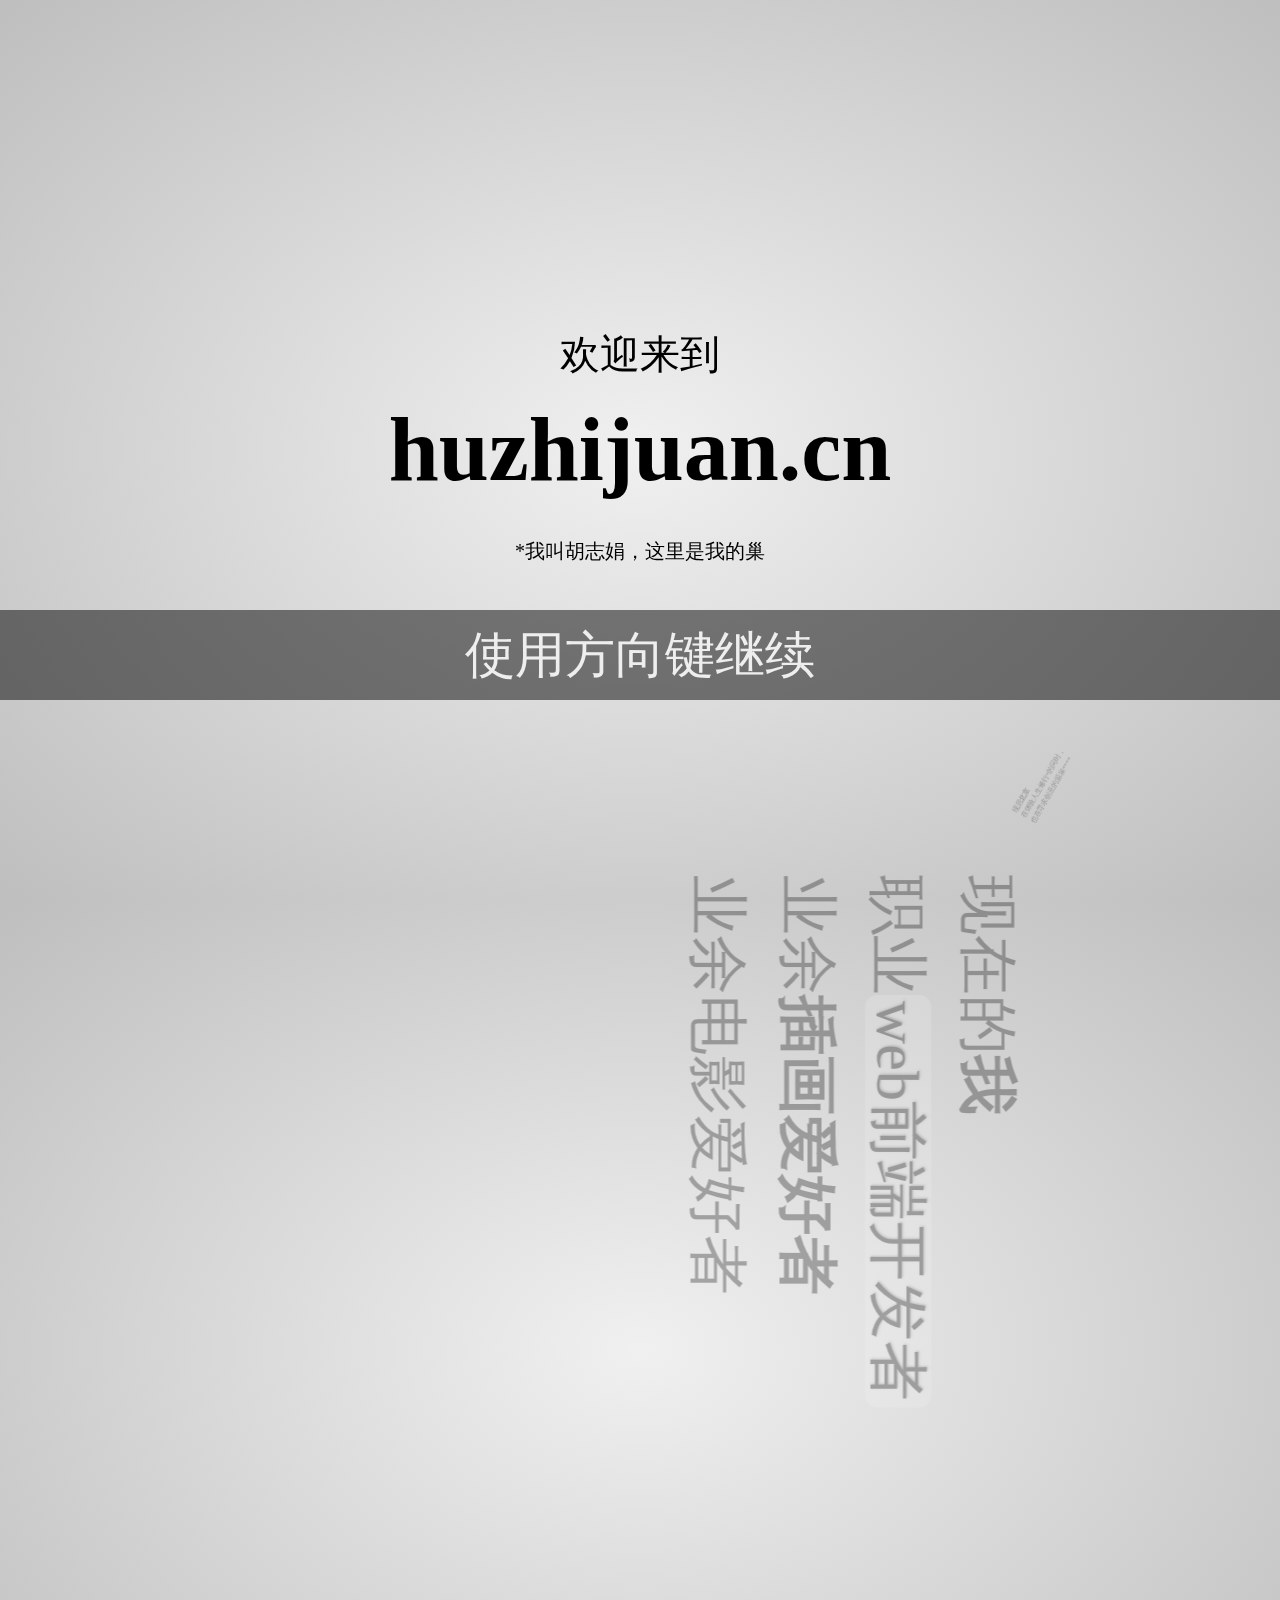
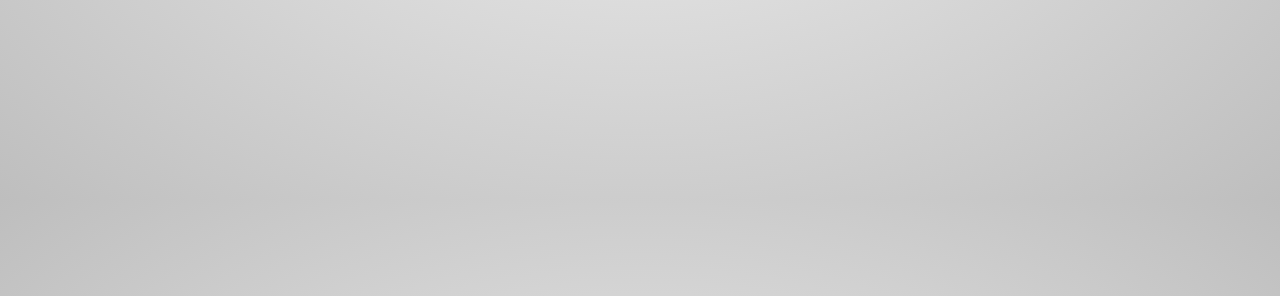
==== about.html @ 29d3524d "更新博客" ====
<!doctype html>
<html lang="en">
<head>
    <meta charset="utf-8" />
    <meta name="viewport" content="width=1024" />
    <title>关于我</title>   
    <link href="css/aboutme.css" rel="stylesheet">
</head>
<body class="impress-not-supported">
<div class="fallback-message">
	<p>您的浏览器 <b>不支持</b> impress.js的展示要求, 将为您呈现简化版的展示</p>
	<p>为了获取最佳效果，请使用最新版的<b>Chrome</b>, <b>Safari</b> 或 <b>Firefox</b> 浏览器</p>
	<p>珍爱生命，保护地球，远离IE。</p>
</div>
<div id="impress">
    <div id="welcome" class="step" data-x="0" data-y="0" data-scale="4">
        <p>欢迎来到</p>
		<p><span class="title"><b>huzhijuan.cn</b></span></p>
		<p><span class="footnote"><sup>*</sup>我叫<span class="name">胡志娟</span>，这里是我的巢</span>
    </div>
    <div id="me" class="step" data-x="850" data-y="3000" data-rotate="90" data-scale="5">
        <p>现在的<strong>我</strong> <br/>
              职业<a href="javascript:;">web前端开发者</a> <br/>
             业余<strong>插画爱好者</strong><br>
             业余电影爱好者</p>
    </div>

    <div id="whereiam" class="step future" data-x="3500" data-y="2100" data-rotate="180" data-scale="6">
       <p>长于<span class="kunming">湖南</span></p>
       <p><span class="born">惯于闲看花飞花落</span></p>
    </div>
    <div id="japan" class="step" data-x="2825" data-y="2325" data-z="-3000" data-rotate="300" data-scale="1">
       <p>现居<b class="trans">北京</b></p>
	   <p></p>
	   <p>在体验人生修行<sup>*</sup>的同时，也在寻求创意的源泉<sup>****</sup></p>
    </div>
    <div id="ing" class="step" data-x="3500" data-y="-850" data-rotate="270" data-scale="6">
        <p>有时候<b class="positioning">你会</b>, <b class="rotating">觉得</b> ， <b class="scaling">世界</b>真的很小</p>
    </div>

    <div id="imagination" class="step" data-x="6700" data-y="-300" data-scale="6">
        <p>也许我们就在某时某地</p>
		<p>曾经擦肩而过</p>
		<p>而你我，却浑然不觉</p>
    </div>
    <div id="tiny" class="step" data-x="6300" data-y="2000" data-rotate="20" data-scale="4">
        <p>但是</p>
    </div>
    <div id="one-more-thing" class="step" data-x="6000" data-y="4000" data-scale="2">
        <p>从此刻开始，从您踏入<a href="javascript:;">huzhijuan.cn</a><br>开始</p>
        <p>我们的生活便有了<b>交集</b></p>					
    </div>
    <div id="its-in-3d" class="step" data-x="6200" data-y="4300" data-z="-100" data-rotate-x="-40" data-rotate-y="10" data-scale="2">
       <p>也许您在这里能看到的只是</p>
	   <p>中国千千万万程序员之中最普通的一员</p>
	   <p>所写下的最蹩足的文字</p>
    </div>
    <div id="grow" class="step future" data-x="3500" data-y="-850" data-z="3000" data-rotate="270" data-scale="6" style="position: absolute; -webkit-transform: translate(-50%, -50%) translate3d(3500px, -850px, 3000px) rotateX(0deg) rotateY(0deg) rotateZ(270deg) scale(6); -webkit-transform-style: preserve-3d;">
		<p>但我相信它们真实地记载了</p>
		<p><b>我的生活，我的成长</b></p>			
	</div>
	<div id="knowme" class="step future" data-x="-6000" data-y="-800" data-z="0" data-rotate="0" data-scale="1" style="position: absolute; -webkit-transform: translate(-50%, -50%) translate3d(-6000px, -800px, 0px) rotateX(0deg) rotateY(0deg) rotateZ(0deg) scale(1); -webkit-transform-style: preserve-3d;">
		<p>正如</p>
		<p>伯乐得见绝世好马，子期终遇伯牙佳音</p>
	</div>
	<div id="prizeme" class="step future" data-x="-6000" data-y="-500" data-z="-500" data-rotate-x="-40" data-rotate-y="10" data-scale="2" style="position: absolute; -webkit-transform: translate(-50%, -50%) translate3d(-6000px, -500px, -500px) rotateX(-40deg) rotateY(10deg) rotateZ(0deg) scale(2); -webkit-transform-style: preserve-3d;">
		<p><span class="horse">良驹美景，</span> <span class="moutain">高山流水，</span> <span class="hope">我真心希望</span> <span class="youare">您就是</span> <span class="my">我的伯乐，我的子期</span> <b></b></p><b></b>
	</div>
	<div id="findme" class="step future" data-x="-6000" data-y="1000" data-scale="4" style="position: absolute; -webkit-transform: translate(-50%, -50%) translate3d(-6000px, 1000px, 0px) rotateX(0deg) rotateY(0deg) rotateZ(0deg) scale(4); -webkit-transform-style: preserve-3d;">
        <p>您可以在<a href="https://github.com/huzhijuan77">Github</a>上找到我</p>
        <q>也可以逛一逛<a href="javascript:;">这个网站</a>，那里陈列了我的一些做过的项目</q>
    </div>
    <div id="back" class="step future" data-x="-6000" data-y="5200" data-scale="2" style="position: absolute; -webkit-transform: translate(-50%, -50%) translate3d(-6000px, 5200px, 0px) rotateX(0deg) rotateY(0deg) rotateZ(0deg) scale(2); -webkit-transform-style: preserve-3d;">
		<p>谢谢您的来访</p>
		<p>点击<a href="javascipt:;">这里</a>返回huzhijuan</p>
	</div>
	<div id="overview" class="step future" data-x="0" data-y="2500" data-scale="16" style="position: absolute; -webkit-transform: translate(-50%, -50%) translate3d(0px, 2500px, 0px) rotateX(0deg) rotateY(0deg) rotateZ(0deg) scale(16); -webkit-transform-style: preserve-3d;">
	</div>
</div>
<div class="hint">
   <p>使用方向键继续</p>
</div>
<script>
if ("ontouchstart" in document.documentElement) { 
    document.querySelector(".hint").innerHTML = "<p>在左侧或右侧点击继续</p>";
}
</script>

<script src="js/impress.js"></script>
<script>
window.onload=function(){
	impress().init();
}

</script>
</body>
</html>
---- css/aboutme.css ----
html, body, div, span, applet, object, iframe,
h1, h2, h3, h4, h5, h6, p, blockquote, pre,
a, abbr, acronym, address, big, cite, code,
del, dfn, em, img, ins, kbd, q, s, samp,
small, strike, strong, sub, sup, tt, var,
b, u, i, center,
dl, dt, dd, ol, ul, li,
fieldset, form, label, legend,
table, caption, tbody, tfoot, thead, tr, th, td,
article, aside, canvas, details, embed,
figure, figcaption, footer, header, hgroup,
menu, nav, output, ruby, section, summary,
time, mark, audio, video {
    margin: 0;
    padding: 0;
    border: 0;
    font-size: 100%;
    font: inherit;
    vertical-align: baseline;
}

/* HTML5 display-role reset for older browsers */
article, aside, details, figcaption, figure,
footer, header, hgroup, menu, nav, section {
    display: block;
}
body {
    line-height: 1;
}
ol, ul {
    list-style: none;
}
blockquote, q {
    quotes: none;
}
blockquote:before, blockquote:after,
q:before, q:after {
    content: '';
    content: none;
}

table {
    border-collapse: collapse;
    border-spacing: 0;
}

body {
    font-family: 'PT Sans', sans-serif;
    min-height: 740px;

    background: rgb(215, 215, 215);
    background: -webkit-gradient(radial, 50% 50%, 0, 50% 50%, 500, from(rgb(240, 240, 240)), to(rgb(190, 190, 190)));
    background: -webkit-radial-gradient(rgb(240, 240, 240), rgb(190, 190, 190));
    background:    -moz-radial-gradient(rgb(240, 240, 240), rgb(190, 190, 190));
    background:     -ms-radial-gradient(rgb(240, 240, 240), rgb(190, 190, 190));
    background:      -o-radial-gradient(rgb(240, 240, 240), rgb(190, 190, 190));
    background:         radial-gradient(rgb(240, 240, 240), rgb(190, 190, 190));
}

b, strong { font-weight: bold }
i, em { font-style: italic }

a {
    color: inherit;
    text-decoration: none;
    padding: 0 0.1em;
    background: rgba(255,255,255,0.5);
    text-shadow: -1px -1px 2px rgba(100,100,100,0.9);
    border-radius: 0.2em;

    -webkit-transition: 0.5s;
    -moz-transition:    0.5s;
    -ms-transition:     0.5s;
    -o-transition:      0.5s;
    transition:         0.5s;
}

a:hover,
a:focus {
    background: rgba(255,255,255,1);
    text-shadow: -1px -1px 2px rgba(100,100,100,0.5);
}

.fallback-message {
    font-family: sans-serif;
    line-height: 1.3;

    width: 780px;
    padding: 10px 10px 0;
    margin: 20px auto;

    border: 1px solid #E4C652;
    border-radius: 10px;
    background: #EEDC94;
}

.fallback-message p {
    margin-bottom: 10px;
}

.impress-supported .fallback-message {
    display: none;
}

.step {
    position: relative;
    width: 900px;
    padding: 40px;
    margin: 20px auto;

    -webkit-box-sizing: border-box;
    -moz-box-sizing:    border-box;
    -ms-box-sizing:     border-box;
    -o-box-sizing:      border-box;
    box-sizing:         border-box;

    font-family: 'PT Serif', georgia, serif;
    font-size: 48px;
    line-height: 1.5;
}

.impress-enabled .step {
    margin: 0;
    opacity: 0.3;

    -webkit-transition: opacity 1s;
    -moz-transition:    opacity 1s;
    -ms-transition:     opacity 1s;
    -o-transition:      opacity 1s;
    transition:         opacity 1s;
}

.impress-enabled .step.active { opacity: 1 }

.slide {
    display: block;

    width: 900px;
    height: 700px;
    padding: 40px 60px;

    background-color: white;
    border: 1px solid rgba(0, 0, 0, .3);
    border-radius: 10px;
    box-shadow: 0 2px 6px rgba(0, 0, 0, .1);

    color: rgb(102, 102, 102);
    text-shadow: 0 2px 2px rgba(0, 0, 0, .1);

    font-family: 'Open Sans', Arial, sans-serif;
    font-size: 30px;
    line-height: 36px;
    letter-spacing: -1px;
}

.slide q {
    display: block;
    font-size: 50px;
    line-height: 72px;

    margin-top: 100px;
}

.slide q strong {
    white-space: nowrap;
}

#title {
	text-align: center;
    padding: 0;
}

#title .try {
    font-size: 64px;
    position: absolute;
    top: -0.5em;
    left: 1.5em;

    -webkit-transform: translateZ(20px);
    -moz-transform:    translateZ(20px);
    -ms-transform:     translateZ(20px);
    -o-transform:      translateZ(20px);
    transform:         translateZ(20px);
}

#title h1 {
    font-size: 190px;

    -webkit-transform: translateZ(50px);
    -moz-transform:    translateZ(50px);
    -ms-transform:     translateZ(50px);
    -o-transform:      translateZ(50px);
    transform:         translateZ(50px);
}

#title .footnote {
    font-size: 32px;
}

#welcome {
    width: 600px;
    text-align: center;
    font-size: 40px;
    line-height: 1;
}

#welcome .title {
    font-size: 90px;
    line-height: 150px;
}

#welcome .footnote {
    font-size: 20px;
}

#tiny {
    width: 500px;
    text-align: center;
}

#me { width: 600px }

#me b {
    display: inline-block;
    -webkit-transition: 0.5s;
    -moz-transition:    0.5s;
    -ms-transition:     0.5s;
    -o-transition:      0.5s;
    transition:         0.5s;
}

#me.present .now_me {
    font-size: 90px;
    -webkit-transform: translateY(-10px);
    -moz-transform:    translateY(-10px);
    -ms-transform:     translateY(-10px);
    -o-transform:      translateY(-10px);
    transform:         translateY(-10px);
}

#me.present .unity {
    -webkit-transform: translateY(10px);
    -moz-transform:    translateY(10px);
    -ms-transform:     translateY(10px);
    -o-transform:      translateY(10px);
    transform:         translateY(10px);

    -webkit-transition-delay: 0.25s;
    -moz-transition-delay:    0.25s;
    -ms-transition-delay:     0.25s;
    -o-transition-delay:      0.25s;
    transition-delay:         0.25s;
}

#me.present .ios {
    -webkit-transform: translateY(10px);
    -moz-transform:    translateY(10px);
    -ms-transform:     translateY(10px);
    -o-transform:      translateY(10px);
    transform:         translateY(10px);

    -webkit-transition-delay: 0.5s;
    -moz-transition-delay:    0.5s;
    -ms-transition-delay:     0.5s;
    -o-transition-delay:      0.5s;
    transition-delay:         0.5s;
}

#me.present .photo {
    -webkit-transform: translateY(10px);
    -moz-transform:    translateY(10px);
    -ms-transform:     translateY(10px);
    -o-transform:      translateY(10px);
    transform:         translateY(10px);

    -webkit-transition-delay: 0.75s;
    -moz-transition-delay:    0.75s;
    -ms-transition-delay:     0.75s;
    -o-transition-delay:      0.75s;
    transition-delay:         0.75s;
}

#whereiam {
    width: 600px;
}

#whereiam .born {
    text-align: right;
    font-size: 30px;
}

#whereiam .study {
    text-align: right;
    font-size: 30px;
}

#whereiam .kunming {
    color: green;
}

#whereiam .tsinghua {
    color: purple;
}

#japan {
    width: 650px;
}

#japan b {
    display: inline-block;
    -webkit-transition: 0.5s;
    -moz-transition:    0.5s;
    -ms-transition:     0.5s;
    -o-transition:      0.5s;
    transition:         0.5s;
}

#japan.present .trans {
    -webkit-transform: translateX(100px);
    -moz-transform:    translateX(100px);
    -ms-transform:     translateX(100px);
    -o-transform:      translateX(100px);
    transform:         translateX(100px);

    -webkit-transition-delay: 0.5s;
    -moz-transition-delay:    0.5s;
    -ms-transition-delay:     0.5s;
    -o-transition-delay:      0.5s;
    transition-delay:         0.5s;
}

#japan .footnote {
    font-size: 15px;
}

#meet {
    text-align: center;
}

#comein {
    width: 1000px;
    text-align: center;
}

#mywords {
    width: 1000px;
    text-align: center;
}

#grow {
    text-align: center;
}

#knowme {
    font-size: 45px;
}

#imagination {
    width: 600px;
}

#imagination .imagination {
    font-size: 78px;
}

#findme {
    width: 900px;
    padding-bottom: 120px;
    background-position: bottom right;
    background-repeat: no-repeat;
}

#prizeme p {
    -webkit-transform-style: preserve-3d;
    -moz-transform-style:    preserve-3d; /* Y U need this Firefox?! */
    -ms-transform-style:     preserve-3d;
    -o-transform-style:      preserve-3d;
    transform-style:         preserve-3d;
}

#prizeme span,
#prizeme b {
    display: inline-block;
    -webkit-transform: translateZ(40px);
    -moz-transform:    translateZ(40px);
    -ms-transform:     translateZ(40px);
    -o-transform:      translateZ(40px);
     transform:        translateZ(40px);

    -webkit-transition: 0.5s;
    -moz-transition:    0.5s;
    -ms-transition:     0.5s;
    -o-transition:      0.5s;
    transition:         0.5s;
}

#prizeme .horse {
    -webkit-transform: translateZ(-40px);
    -moz-transform:    translateZ(-40px);
    -ms-transform:     translateZ(-40px);
    -o-transform:      translateZ(-40px);
    transform:         translateZ(-40px);
}

#prizeme .moutain {
    -webkit-transform: translateZ(20px);
    -moz-transform:    translateZ(20px);
    -ms-transform:     translateZ(20px);
    -o-transform:      translateZ(20px);
    transform:         translateZ(20px);
}

#prizeme .hope {
    -webkit-transform: translateZ(-40px);
    -moz-transform:    translateZ(-40px);
    -ms-transform:     translateZ(-40px);
    -o-transform:      translateZ(-40px);
    transform:         translateZ(-40px);
}

#prizeme .youare {
    -webkit-transform: translateZ(60px);
    -moz-transform:    translateZ(60px);
    -ms-transform:     translateZ(60px);
    -o-transform:      translateZ(60px);
    transform:         translateZ(60px);
}

#prizeme .my {
    -webkit-transform: translateZ(-10px);
    -moz-transform:    translateZ(-10px);
    -ms-transform:     translateZ(-10px);
    -o-transform:      translateZ(-10px);
    transform:         translateZ(-10px);
}

#prizeme.present span,
#prizeme.present b {
    -webkit-transform: translateZ(0px);
    -moz-transform:    translateZ(0px);
    -ms-transform:     translateZ(0px);
    -o-transform:      translateZ(0px);
    transform:         translateZ(0px);
}


#subcribe .adv {
    font-size: 20px;
}

#motto {
    text-align: center;
}

#motto b{
    font-size: 70px;
    color: darkred;
    font-weight: bold
}

#back {
    width: 700px;
    padding-bottom: 400px;

/*    background-image: url(http://i758.photobucket.com/albums/xx224/onevcat/ou-gi.jpg);*/
    background-position: bottom right;
    background-repeat: no-repeat;
}

#overview { display: none }

.impress-on-overview .step {
    opacity: 1;
    cursor: pointer;
}

.hint {
    
    display: none;

    position: fixed;
    left: 0;
    right: 0;
    bottom: 200px;

    background: rgba(0,0,0,0.5);
    color: #EEE;
    text-align: center;

    font-size: 50px;
    padding: 20px;

    z-index: 100;

    opacity: 0;

    -webkit-transform: translateY(400px);
    -moz-transform:    translateY(400px);
    -ms-transform:     translateY(400px);
    -o-transform:      translateY(400px);
    transform:         translateY(400px);
    -webkit-transition: opacity 1s, -webkit-transform 0.5s 1s;
    -moz-transition:    opacity 1s,    -moz-transform 0.5s 1s;
    -ms-transition:     opacity 1s,     -ms-transform 0.5s 1s;
    -o-transition:      opacity 1s,      -o-transform 0.5s 1s;
    transition:         opacity 1s,         transform 0.5s 1s;
}

.impress-enabled .hint { display: block }

.impress-on-welcome .hint {
    opacity: 1;

    -webkit-transform: translateY(0px);
    -moz-transform:    translateY(0px);
    -ms-transform:     translateY(0px);
    -o-transform:      translateY(0px);
    transform:         translateY(0px);

    -webkit-transition: opacity 1s 3s, -webkit-transform 0.5s 2.5s;
    -moz-transition:    opacity 1s 3s,    -moz-transform 0.5s 2.5s;
    -ms-transition:     opacity 1s 3s,     -ms-transform 0.5s 2.5s;
    -o-transition:      opacity 1s 3s,      -o-transform 0.5s 2.5s;
    transition:         opacity 1s 3s,         transform 0.5s 2.5s;
}

.impress-enabled          { pointer-events: none }
.impress-enabled #impress { pointer-events: auto }
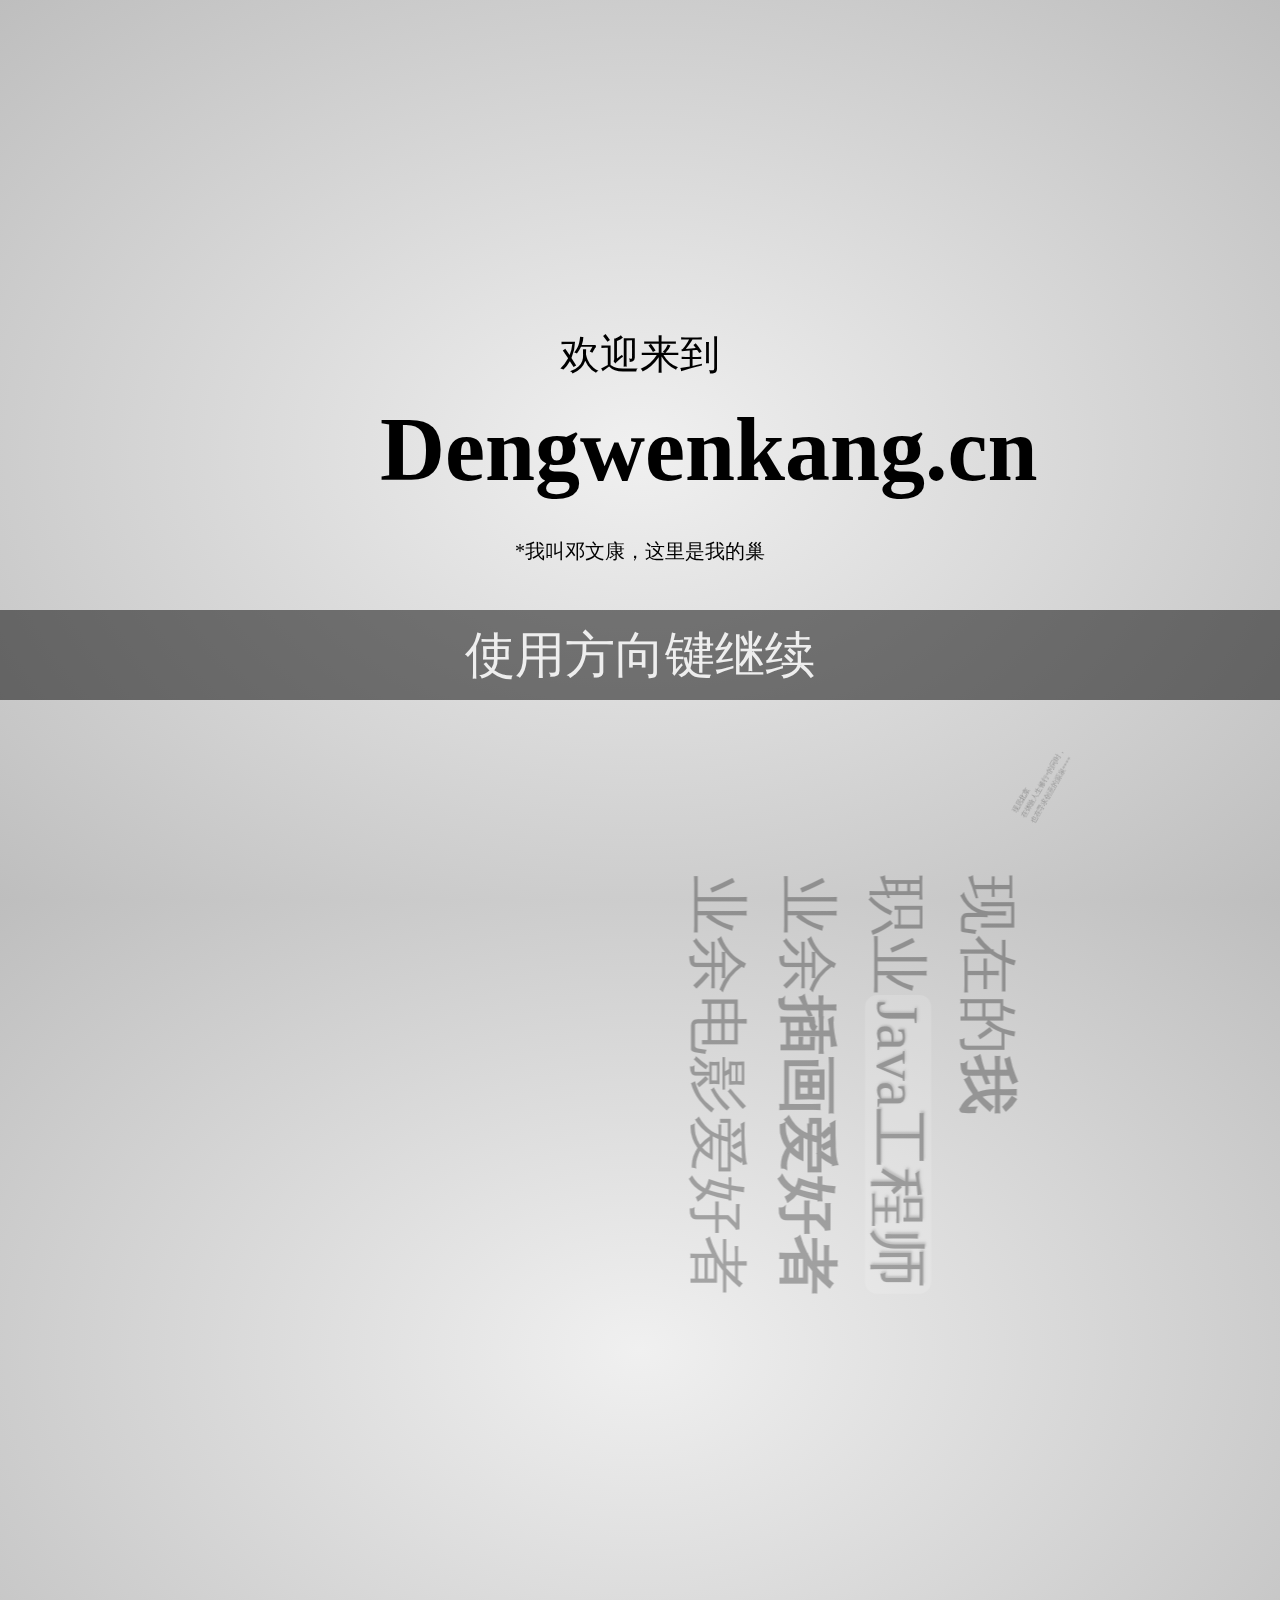
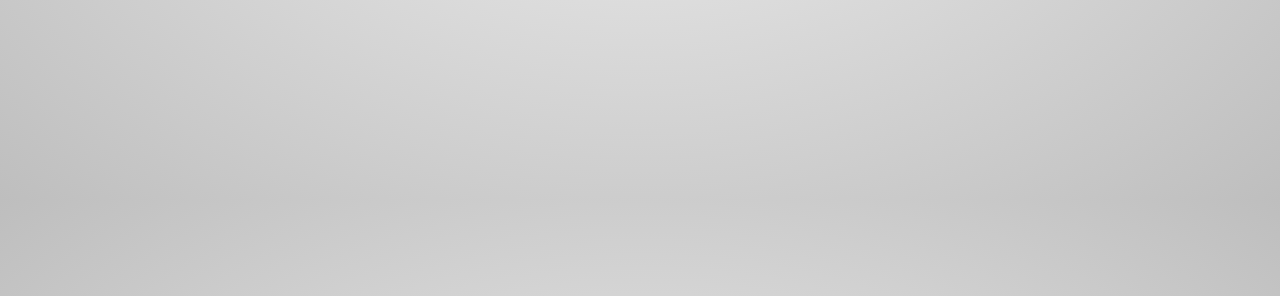
==== commit c34cc1b4: "更新图片" ====
--- a/about.html
+++ b/about.html
@@ -15,12 +15,12 @@
 <div id="impress">
     <div id="welcome" class="step" data-x="0" data-y="0" data-scale="4">
         <p>欢迎来到</p>
-		<p><span class="title"><b>huzhijuan.cn</b></span></p>
-		<p><span class="footnote"><sup>*</sup>我叫<span class="name">胡志娟</span>，这里是我的巢</span>
+		<p><span class="title"><b>Dengwenkang.cn</b></span></p>
+		<p><span class="footnote"><sup>*</sup>我叫<span class="name">邓文康</span>，这里是我的巢</span>
     </div>
     <div id="me" class="step" data-x="850" data-y="3000" data-rotate="90" data-scale="5">
         <p>现在的<strong>我</strong> <br/>
-              职业<a href="javascript:;">web前端开发者</a> <br/>
+              职业<a href="javascript:;">Java工程师</a> <br/>
              业余<strong>插画爱好者</strong><br>
              业余电影爱好者</p>
     </div>
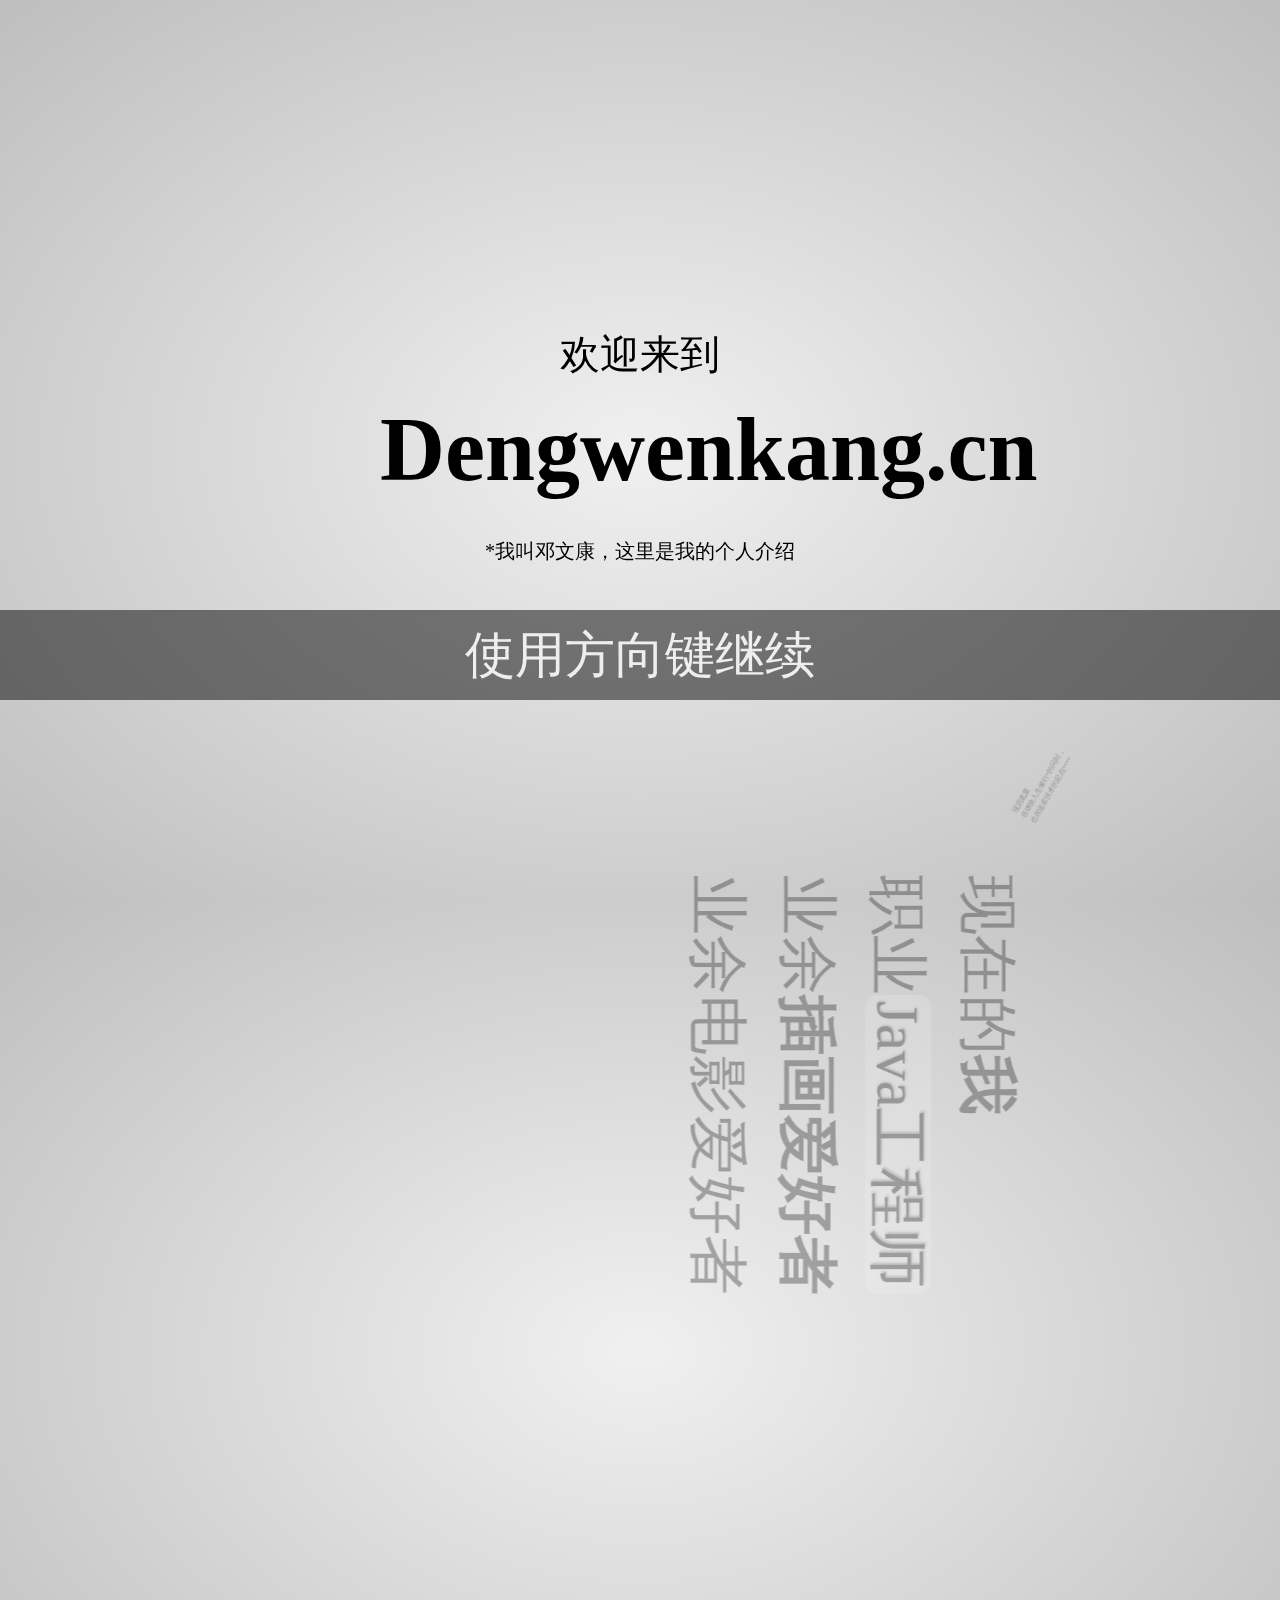
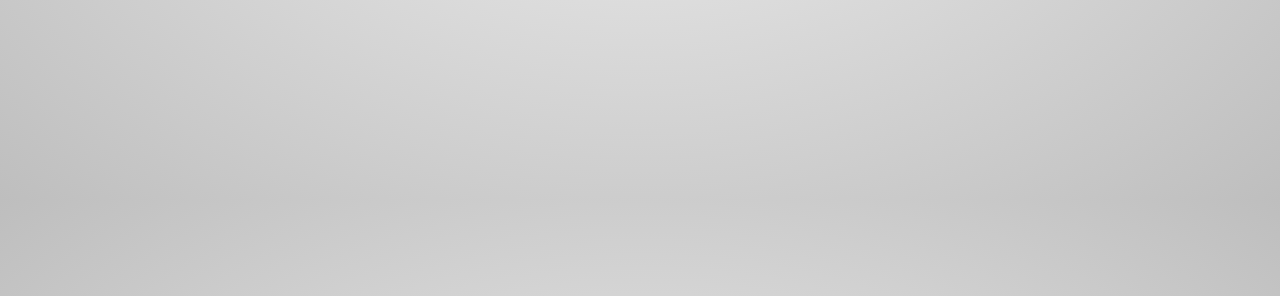
==== commit d1264b9f: "1212" ====
--- a/about.html
+++ b/about.html
@@ -16,7 +16,7 @@
     <div id="welcome" class="step" data-x="0" data-y="0" data-scale="4">
         <p>欢迎来到</p>
 		<p><span class="title"><b>Dengwenkang.cn</b></span></p>
-		<p><span class="footnote"><sup>*</sup>我叫<span class="name">邓文康</span>，这里是我的巢</span>
+		<p><span class="footnote"><sup>*</sup>我叫<span class="name">邓文康</span>，这里是我的个人介绍</span>
     </div>
     <div id="me" class="step" data-x="850" data-y="3000" data-rotate="90" data-scale="5">
         <p>现在的<strong>我</strong> <br/>
@@ -32,7 +32,7 @@
     <div id="japan" class="step" data-x="2825" data-y="2325" data-z="-3000" data-rotate="300" data-scale="1">
        <p>现居<b class="trans">北京</b></p>
 	   <p></p>
-	   <p>在体验人生修行<sup>*</sup>的同时，也在寻求创意的源泉<sup>****</sup></p>
+	   <p>在体验人生修行<sup>*</sup>的同时，也在追求技术的起点<sup>****</sup></p>
     </div>
     <div id="ing" class="step" data-x="3500" data-y="-850" data-rotate="270" data-scale="6">
         <p>有时候<b class="positioning">你会</b>, <b class="rotating">觉得</b> ， <b class="scaling">世界</b>真的很小</p>
@@ -47,7 +47,7 @@
         <p>但是</p>
     </div>
     <div id="one-more-thing" class="step" data-x="6000" data-y="4000" data-scale="2">
-        <p>从此刻开始，从您踏入<a href="javascript:;">huzhijuan.cn</a><br>开始</p>
+        <p>从此刻开始，从您踏入<a href="javascript:;">dengwenkang.github.io</a><br>开始</p>
         <p>我们的生活便有了<b>交集</b></p>					
     </div>
     <div id="its-in-3d" class="step" data-x="6200" data-y="4300" data-z="-100" data-rotate-x="-40" data-rotate-y="10" data-scale="2">
